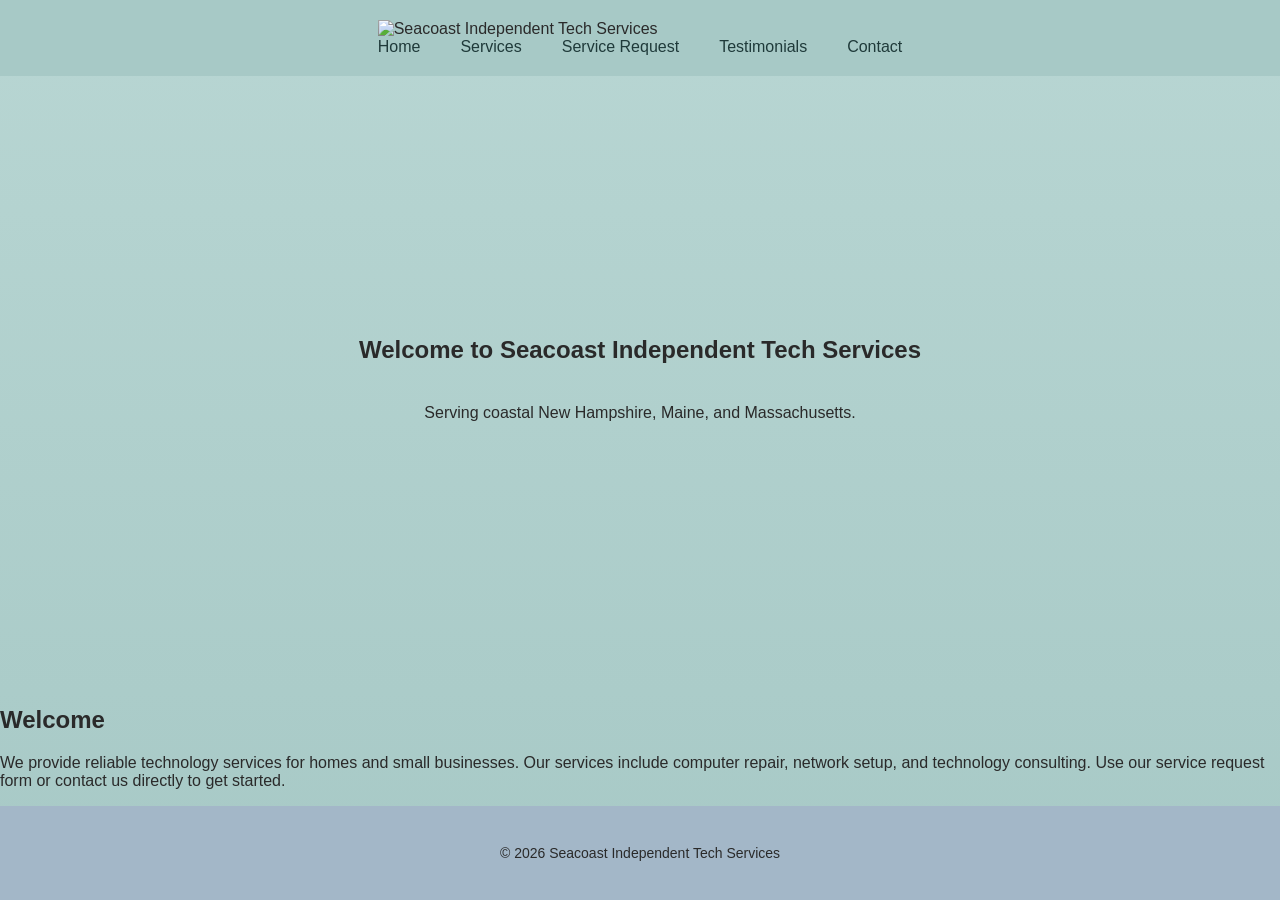
==== index.html @ e7aecda7 "Fix stylesheet path in index.html" ====
<!doctype html>
<html lang="en">
  <head>
    <meta charset="UTF-8" />
    <meta name="viewport" content="width=device-width, initial-scale=1.0" />
    <title>Seacoast Independent Tech Services</title>
    <link rel="stylesheet" href="./styles.css" />
  </head>

  <body>
    <header>
      <div class="nav-container">
        <img
          src="images/logo.png"
          class="logo"
          alt="Seacoast Independent Tech Services"
        />

        <nav>
          <a href="index.html">Home</a>
          <a href="services.html">Services</a>
          <a href="request.html">Service Request</a>
          <a href="testimonials.html">Testimonials</a>
          <a href="contact.html">Contact</a>
        </nav>
      </div>
    </header>

    <section class="hero">
      <h2>Welcome to Seacoast Independent Tech Services</h2>
      <p>Serving coastal New Hampshire, Maine, and Massachusetts.</p>
    </section>

    <section>
      <h2>Welcome</h2>
      <p>
        We provide reliable technology services for homes and small businesses.
        Our services include computer repair, network setup, and technology
        consulting. Use our service request form or contact us directly to get
        started.
      </p>
    </section>

    <footer>
      <p>© 2026 Seacoast Independent Tech Services</p>
    </footer>
  </body>
</html>
---- styles.css ----
html,
body {
  height: 100%;
  margin: 0;
  font-family: "Segoe UI", Arial, sans-serif;
  background: linear-gradient(180deg, #b8d6d3, #a7c9c6);
  color: #2a2a2a;
  display: flex;
  flex-direction: column;
  min-height: 100vh;
  align-items: center;
}

header {
  width: 100%;
  padding: 20px 40px;
  position: relative;
  display: flex;
  justify-content: center;
  align-items: center;
  background: #a7c9c6;
  box-sizing: border-box;
}

nav {
  display: flex;
  gap: 40px;
  flex-wrap: wrap;
  justify-content: center;
}

nav a {
  text-decoration: none;
  color: #1f3a3a;
  font-weight: 500;
  transition: 0.2s;
}

nav a:hover {
  color: #0f766e;
}

.logo {
  width: 90px;
}

.hero {
  flex-grow: 1;
  display: flex;
  flex-direction: column;
  align-items: center;
  justify-content: center;
  text-align: center;
  padding: 60px 20px;
  width: 100%;
  max-width: 1000px;
}

.hero h1 {
  font-size: clamp(24px, 5vw, 36px);
}

.hero h2 {
  font-size: clamp(18px, 3vw, 24px);
}
.hero p {
  max-width: 700px;
  line-height: 1.6;
  margin-bottom: 20px;
}

.hero img {
  display: block;
  margin: 40px auto;
  width: 80%;
  max-width: 900px;
  border-radius: 12px;
  box-shadow: 0 12px 30px rgba(0, 0, 0, 0.2);
}

.button {
  display: inline-block;
  background: #0f766e;
  color: white;
  padding: 12px 22px;
  border-radius: 8px;
  text-decoration: none;
  margin-top: 20px;
  transition: 0.2s;
}

.button:hover {
  background: #115e59;
}

footer {
  width: 100%;
  text-align: center;
  padding: 25px;
  background: #a3b7c8;
  font-size: 14px;
}
/* Tablet */
@media (max-width: 768px) {
  nav {
    gap: 20px;
  }

  .hero h1 {
    font-size: 28px;
  }

  .hero h2 {
    font-size: 20px;
  }
}

/* Mobile */
@media (max-width: 480px) {
  header {
    flex-direction: column;
    padding: 20px;
  }

  .logo {
    position: static;
    margin-bottom: 10px;
  }

  nav {
    flex-direction: column;
    gap: 10px;
    align-items: center;
  }

  .hero {
    padding: 40px 15px;
  }

  .hero h1 {
    font-size: 24px;
  }

  .hero p {
    font-size: 14px;
  }

  .hero img {
    width: 100%;
  }
}
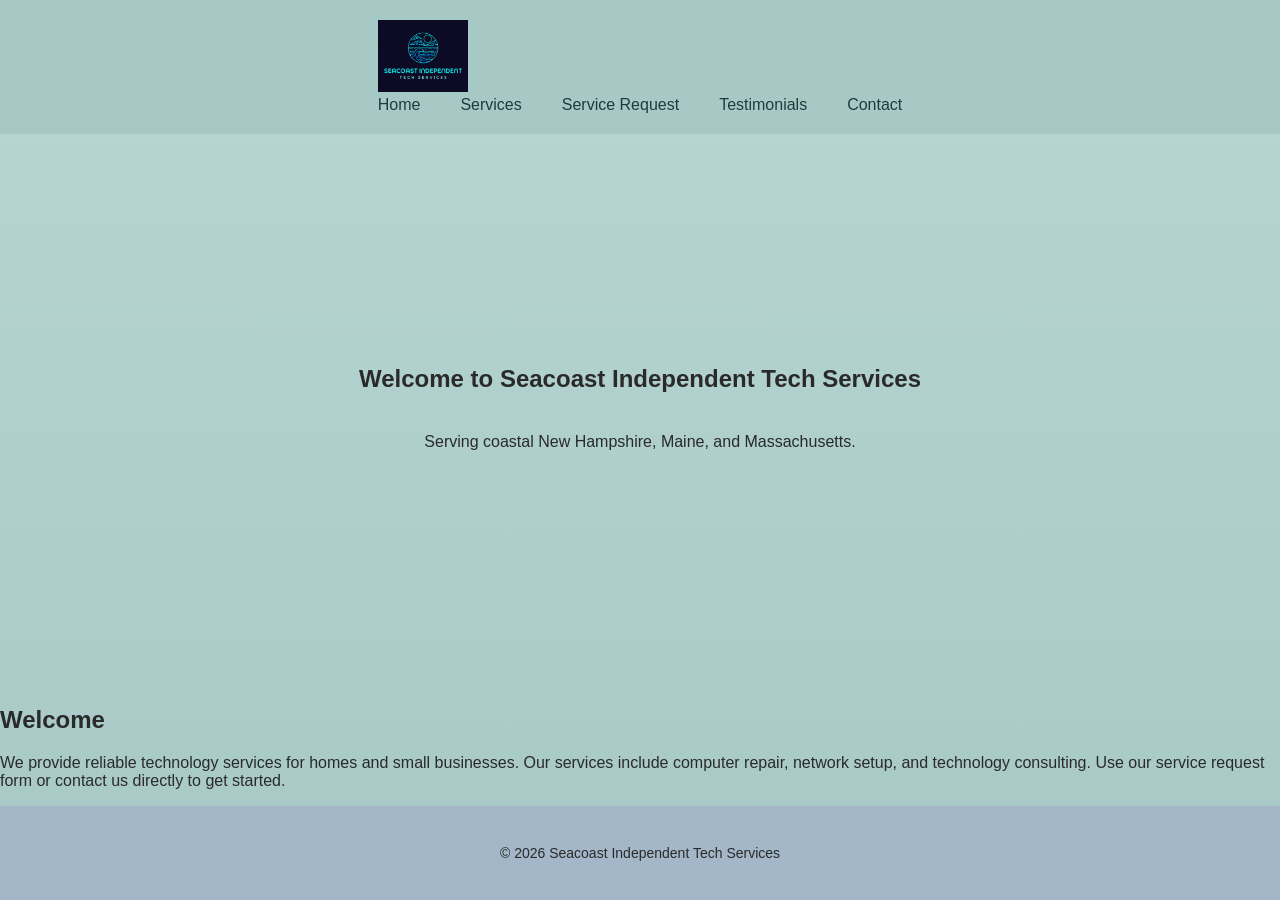
==== commit 64712eeb: "Fix image source path in index.html Updated image source path in the HTML file." ====
--- a/index.html
+++ b/index.html
@@ -11,7 +11,7 @@
     <header>
       <div class="nav-container">
         <img
-          src="images/logo.png"
+          src="logo.png"
           class="logo"
           alt="Seacoast Independent Tech Services"
         />
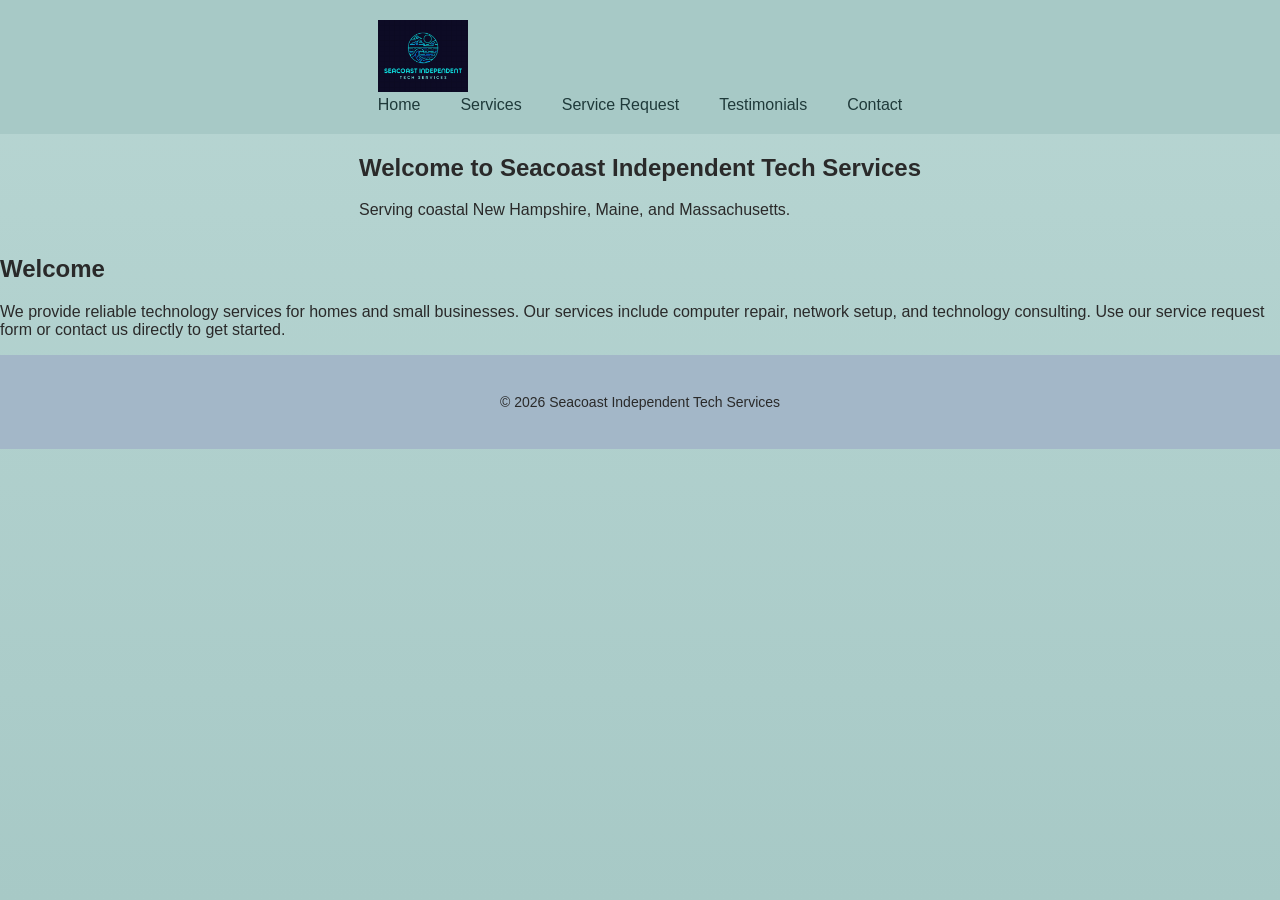
==== commit 7af2737e: "Refactor hero section and update class name Updated the hero section and changed class name for bett" ====
--- a/index.html
+++ b/index.html
@@ -26,7 +26,7 @@
       </div>
     </header>
 
-    <section class="hero">
+ <section class="container">
       <h2>Welcome to Seacoast Independent Tech Services</h2>
       <p>Serving coastal New Hampshire, Maine, and Massachusetts.</p>
     </section>
--- a/styles.css
+++ b/styles.css
@@ -148,4 +148,36 @@
   .hero img {
     width: 100%;
   }
+form {
+  display: flex;
+  flex-direction: column;
+  width: 100%;
+  max-width: 500px;
 }
+
+label {
+  margin-top: 10px;
+}
+
+input,
+textarea,
+select,
+button {
+  width: 100%;
+  padding: 10px;
+  margin-top: 5px;
+  box-sizing: border-box;
+}
+  section {
+  width: 100%;
+  max-width: 1000px;
+  margin: 0 auto;
+  padding: 20px;
+}
+  .container {
+  width: 100%;
+  max-width: 1000px;
+  margin: 0 auto;
+  padding: 20px;
+}
+}
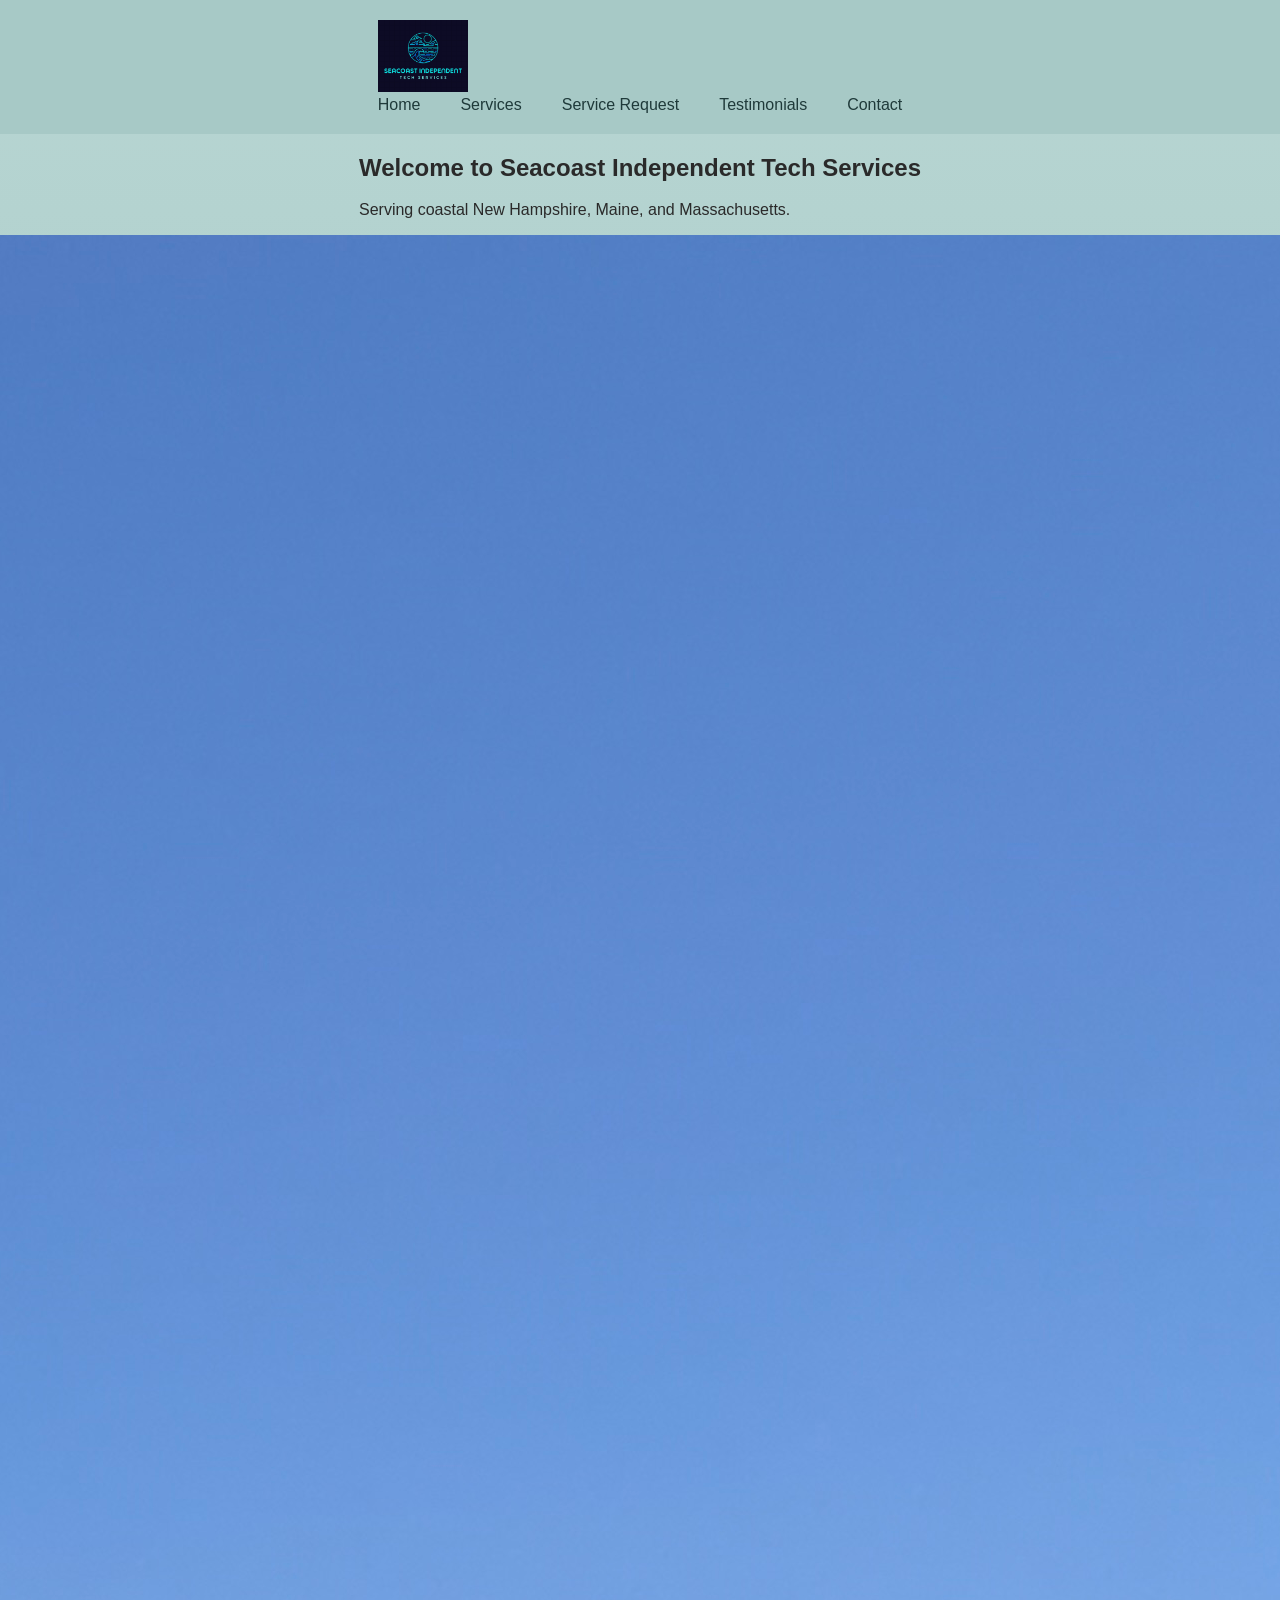
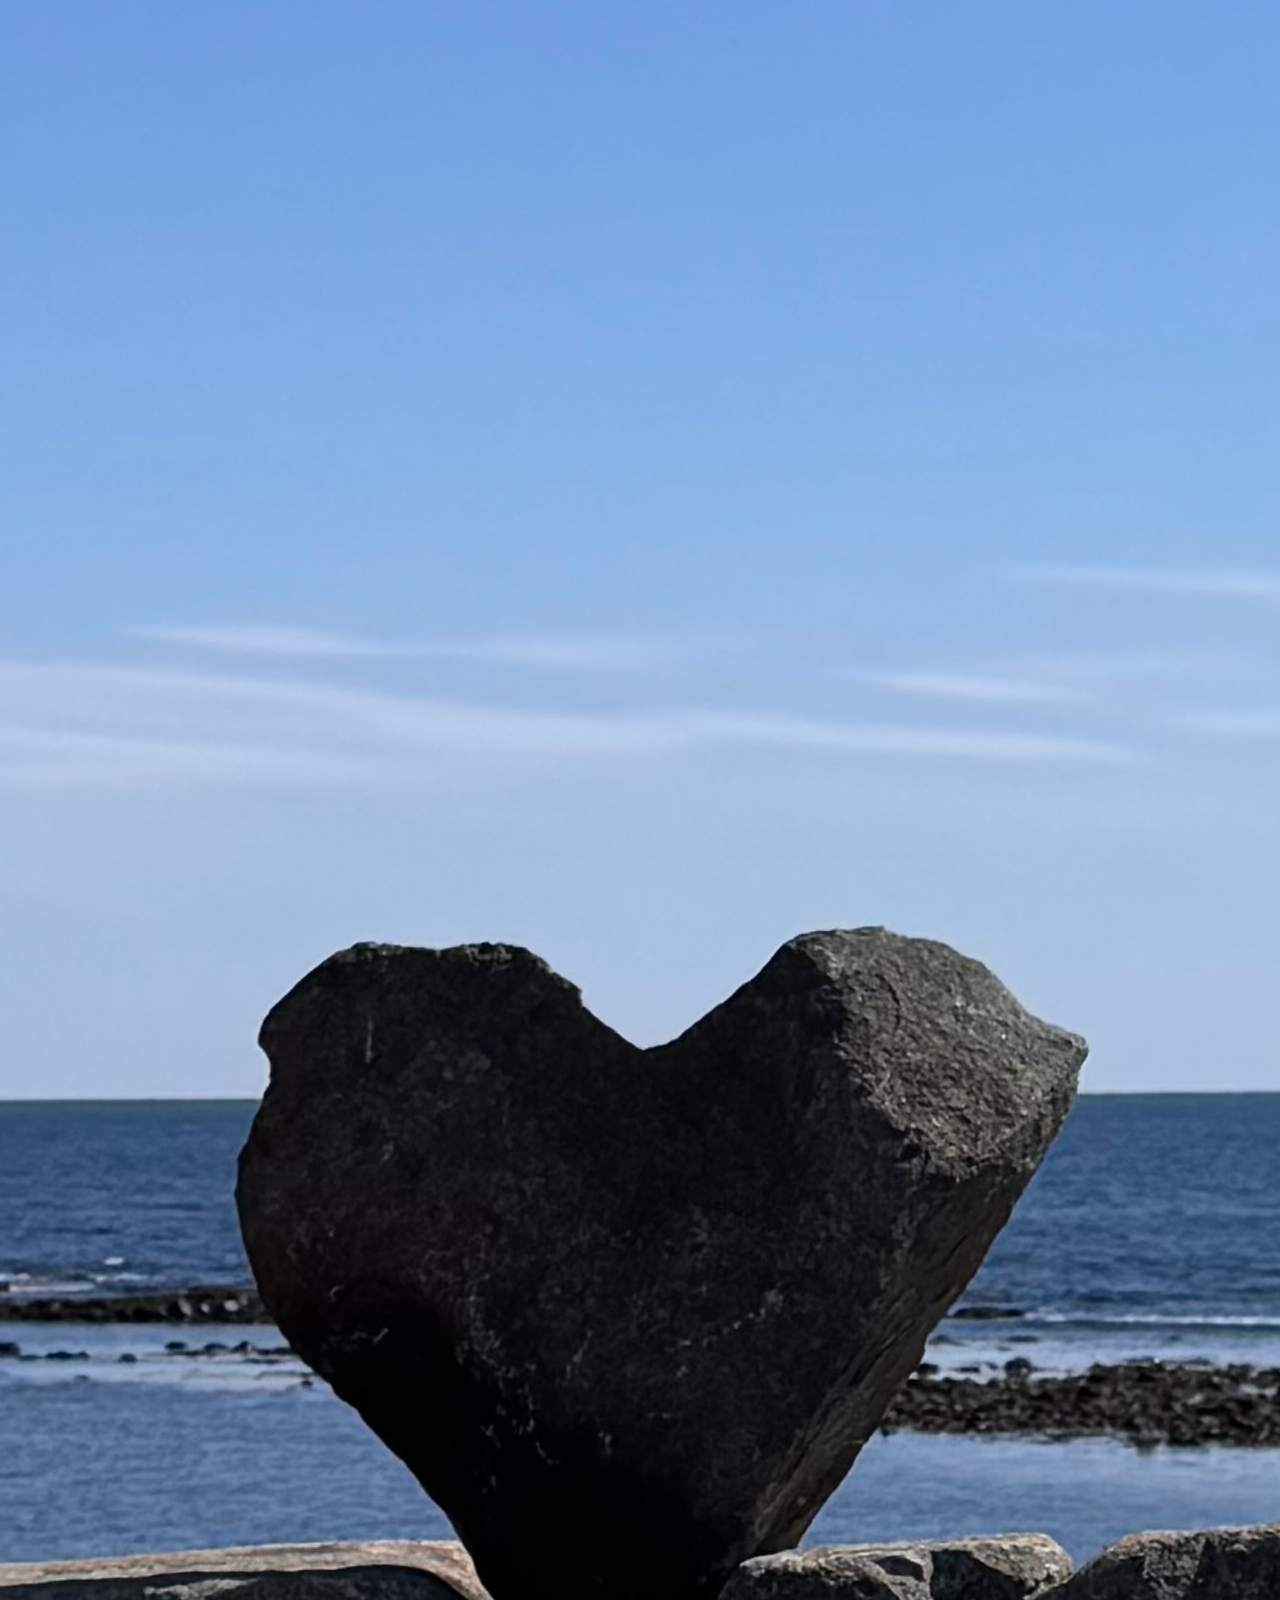
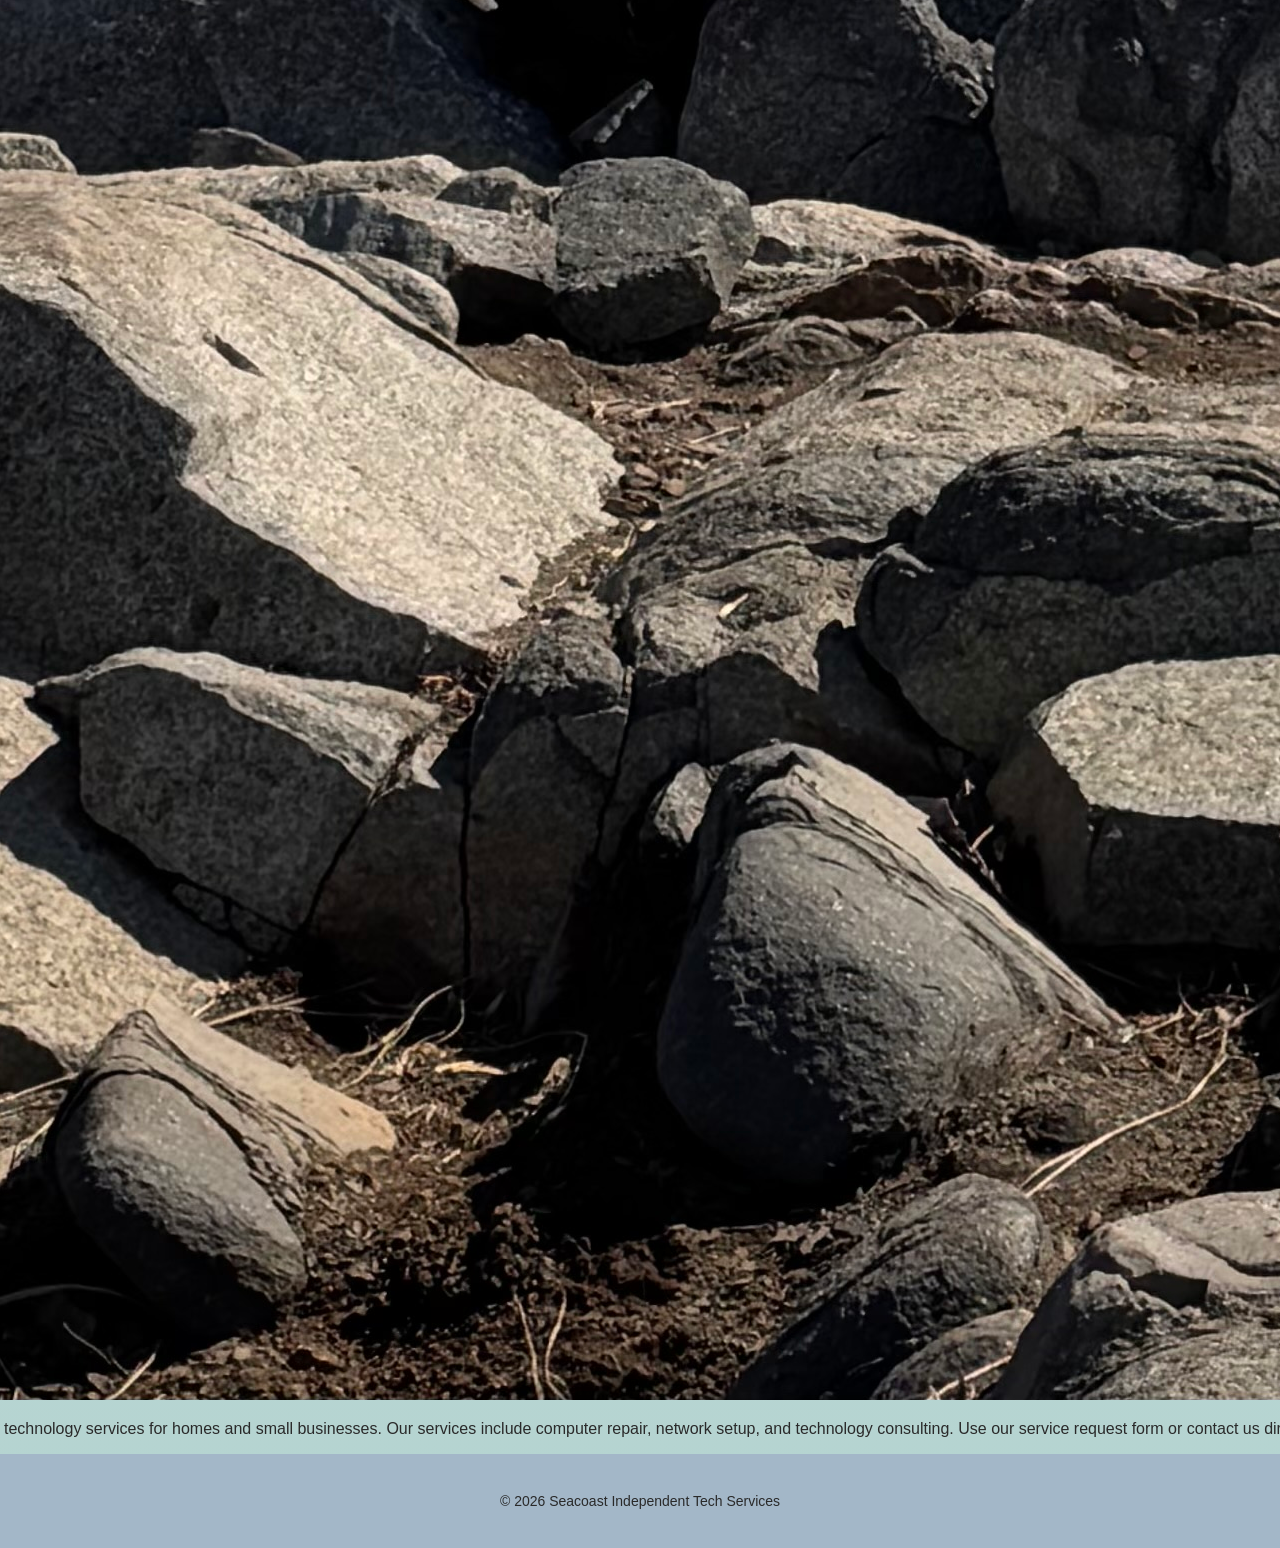
==== commit 67b43be8: "Update index.html" ====
--- a/index.html
+++ b/index.html
@@ -25,21 +25,22 @@
         </nav>
       </div>
     </header>
+<section class="container">
+  <h2>Welcome to Seacoast Independent Tech Services</h2>
+  <p>Serving coastal New Hampshire, Maine, and Massachusetts.</p>
+</section>
+<section class="container">
+  <img src="companyhome.jpeg" alt="Maine beach" class="hero-image" />
+</section>
 
- <section class="container">
-      <h2>Welcome to Seacoast Independent Tech Services</h2>
-      <p>Serving coastal New Hampshire, Maine, and Massachusetts.</p>
-    </section>
-
-    <section>
-      <h2>Welcome</h2>
-      <p>
-        We provide reliable technology services for homes and small businesses.
-        Our services include computer repair, network setup, and technology
-        consulting. Use our service request form or contact us directly to get
-        started.
-      </p>
-    </section>
+<section class="container">
+  <p>
+    We provide reliable technology services for homes and small businesses.
+    Our services include computer repair, network setup, and technology
+    consulting. Use our service request form or contact us directly to get
+    started.
+  </p>
+</section>
 
     <footer>
       <p>© 2026 Seacoast Independent Tech Services</p>
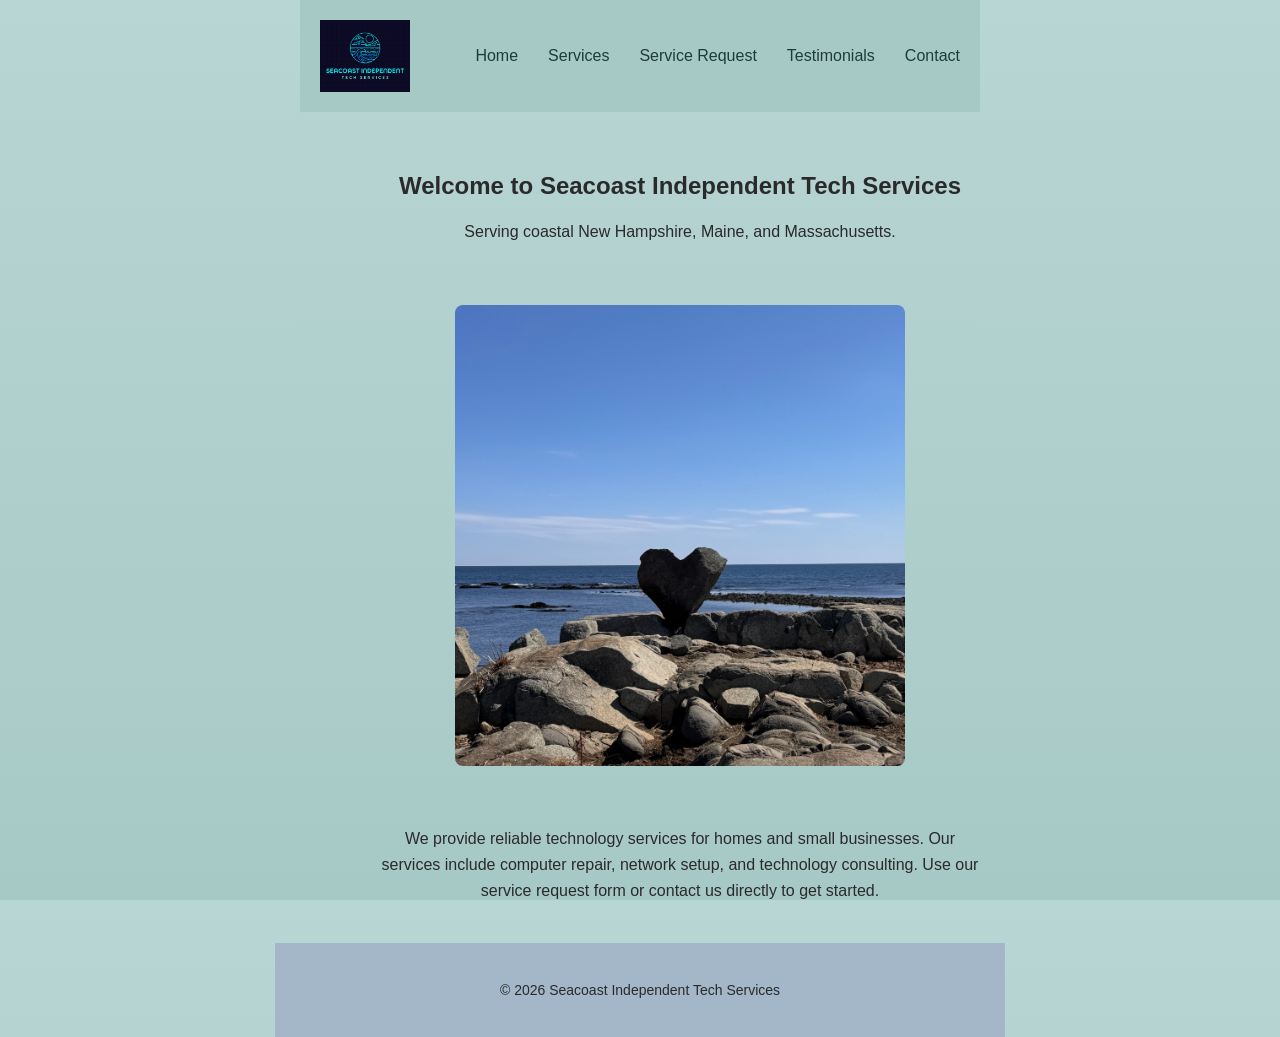
==== commit f63c799a: "Refactor HTML structure and update sections" ====
--- a/index.html
+++ b/index.html
@@ -25,15 +25,16 @@
         </nav>
       </div>
     </header>
-<section class="container">
+<main class="container">
+  <section>
   <h2>Welcome to Seacoast Independent Tech Services</h2>
   <p>Serving coastal New Hampshire, Maine, and Massachusetts.</p>
 </section>
-<section class="container">
+<section>
   <img src="companyhome.jpeg" alt="Maine beach" class="hero-image" />
 </section>
 
-<section class="container">
+<section>
   <p>
     We provide reliable technology services for homes and small businesses.
     Our services include computer repair, network setup, and technology
@@ -41,6 +42,7 @@
     started.
   </p>
 </section>
+</main>
 
     <footer>
       <p>© 2026 Seacoast Independent Tech Services</p>
--- a/styles.css
+++ b/styles.css
@@ -11,22 +11,21 @@
   align-items: center;
 }
 
+/* HEADER */
 header {
   width: 100%;
-  padding: 20px 40px;
-  position: relative;
-  display: flex;
-  justify-content: center;
-  align-items: center;
+  padding: 20px;
+  display: flex;
+  justify-content: center; /* keeps it centered */
   background: #a7c9c6;
   box-sizing: border-box;
 }
 
 nav {
   display: flex;
-  gap: 40px;
+  gap: 30px;
   flex-wrap: wrap;
-  justify-content: center;
+  justify-content: flex-end;
 }
 
 nav a {
@@ -39,11 +38,35 @@
 nav a:hover {
   color: #0f766e;
 }
+.nav-container {
+  width: 100%;
+  max-width: 1000px;   /* same as your sections */
+  margin: 0 auto;
+  display: flex;
+  align-items: center;
+  justify-content: space-between;
+}
 
 .logo {
   width: 90px;
 }
 
+/* LAYOUT SECTIONS */
+section,
+.container {
+  width: 100%;
+  max-width: 1000px;
+  margin: 0 auto;
+  padding: 20px;
+  text-align: center;
+}
+.container p {
+  max-width: 600px;
+  margin: 0 auto;
+  line-height: 1.6;
+}
+
+/* HERO */
 .hero {
   flex-grow: 1;
   display: flex;
@@ -63,21 +86,24 @@
 .hero h2 {
   font-size: clamp(18px, 3vw, 24px);
 }
+
 .hero p {
   max-width: 700px;
   line-height: 1.6;
   margin-bottom: 20px;
 }
 
-.hero img {
+
+.hero-image {
+  width: 100%;
+  max-width: 450px;
+  height: auto;
   display: block;
-  margin: 40px auto;
-  width: 80%;
-  max-width: 900px;
-  border-radius: 12px;
-  box-shadow: 0 12px 30px rgba(0, 0, 0, 0.2);
-}
-
+  margin: 20px auto;
+  border-radius: 8px;
+}
+
+/* BUTTON */
 .button {
   display: inline-block;
   background: #0f766e;
@@ -93,6 +119,29 @@
   background: #115e59;
 }
 
+/* FORM */
+form {
+  display: flex;
+  flex-direction: column;
+  width: 100%;
+  max-width: 500px;
+}
+
+label {
+  margin-top: 10px;
+}
+
+input,
+textarea,
+select,
+button {
+  width: 100%;
+  padding: 10px;
+  margin-top: 5px;
+  box-sizing: border-box;
+}
+
+/* FOOTER */
 footer {
   width: 100%;
   text-align: center;
@@ -100,7 +149,8 @@
   background: #a3b7c8;
   font-size: 14px;
 }
-/* Tablet */
+
+/* TABLET */
 @media (max-width: 768px) {
   nav {
     gap: 20px;
@@ -113,9 +163,13 @@
   .hero h2 {
     font-size: 20px;
   }
-}
-
-/* Mobile */
+
+  .hero-image {
+    max-width: 350px;
+  }
+}
+
+/*  MOBILE */
 @media (max-width: 480px) {
   header {
     flex-direction: column;
@@ -123,7 +177,6 @@
   }
 
   .logo {
-    position: static;
     margin-bottom: 10px;
   }
 
@@ -145,39 +198,7 @@
     font-size: 14px;
   }
 
-  .hero img {
-    width: 100%;
-  }
-form {
-  display: flex;
-  flex-direction: column;
-  width: 100%;
-  max-width: 500px;
-}
-
-label {
-  margin-top: 10px;
-}
-
-input,
-textarea,
-select,
-button {
-  width: 100%;
-  padding: 10px;
-  margin-top: 5px;
-  box-sizing: border-box;
-}
-  section {
-  width: 100%;
-  max-width: 1000px;
-  margin: 0 auto;
-  padding: 20px;
-}
-  .container {
-  width: 100%;
-  max-width: 1000px;
-  margin: 0 auto;
-  padding: 20px;
-}
-}
+  .hero-image {
+    max-width: 90%;
+  }
+}
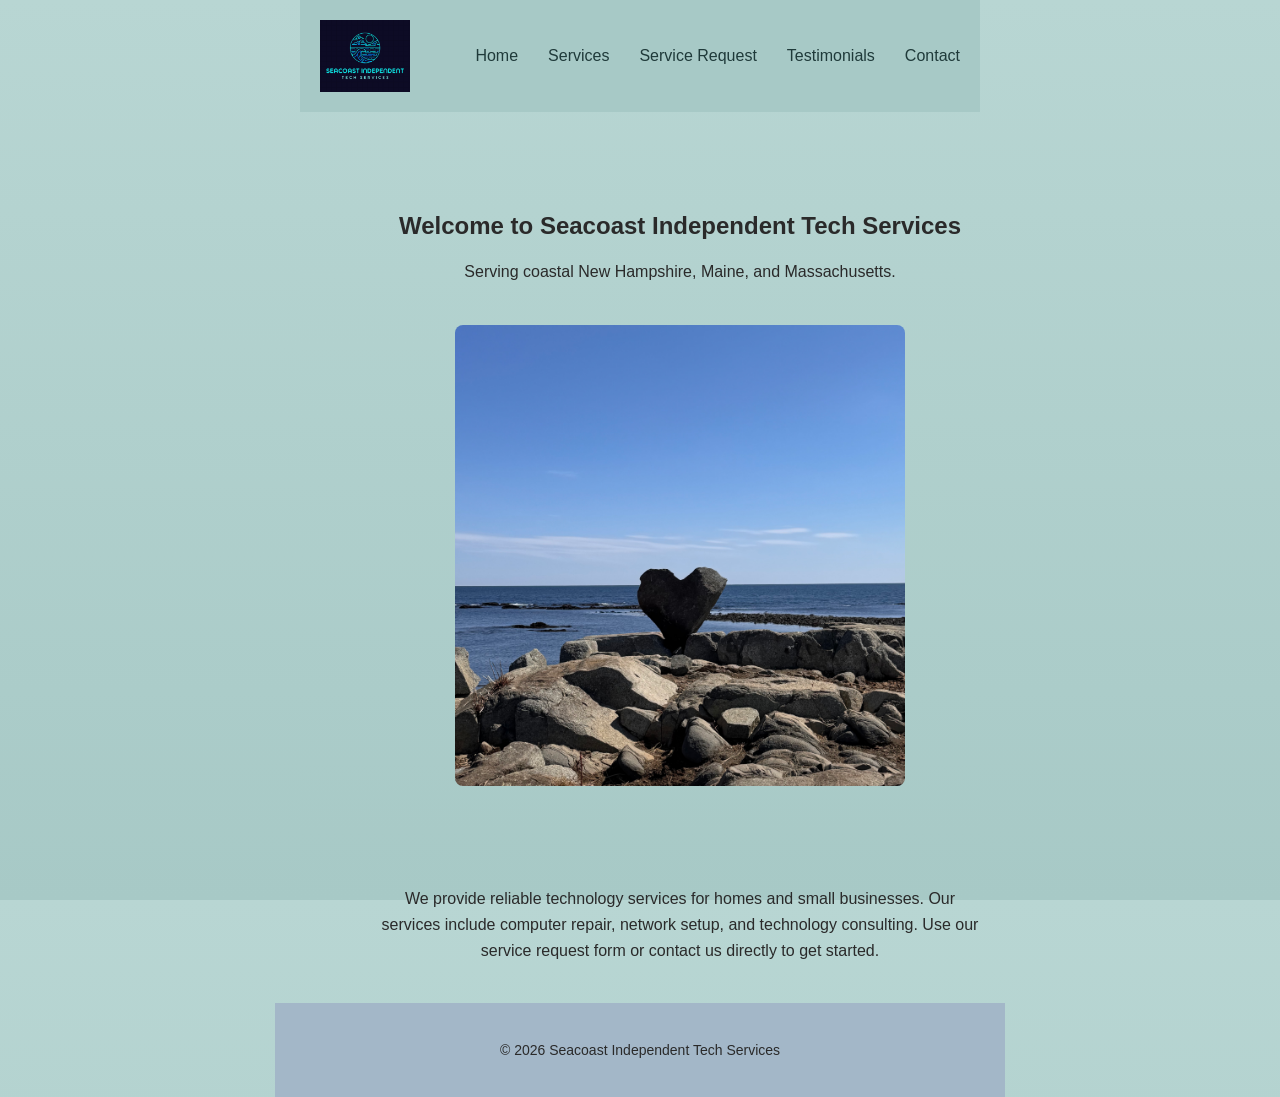
==== commit a7a780e9: "Refactor index.html structure and add hero class Updated the structure of the main section and added" ====
--- a/index.html
+++ b/index.html
@@ -25,24 +25,28 @@
         </nav>
       </div>
     </header>
-<main class="container">
-  <section>
-  <h2>Welcome to Seacoast Independent Tech Services</h2>
-  <p>Serving coastal New Hampshire, Maine, and Massachusetts.</p>
-</section>
-<section>
-  <img src="companyhome.jpeg" alt="Maine beach" class="hero-image" />
-</section>
 
-<section>
-  <p>
-    We provide reliable technology services for homes and small businesses.
-    Our services include computer repair, network setup, and technology
-    consulting. Use our service request form or contact us directly to get
-    started.
-  </p>
-</section>
-</main>
+    <main class="container">
+      <section class="hero">
+        <h2>Welcome to Seacoast Independent Tech Services</h2>
+        <p>Serving coastal New Hampshire, Maine, and Massachusetts.</p>
+
+        <img
+          src="companyhome.jpeg"
+          alt="Maine beach"
+          class="hero-image"
+        />
+      </section>
+
+      <section>
+        <p>
+          We provide reliable technology services for homes and small businesses.
+          Our services include computer repair, network setup, and technology
+          consulting. Use our service request form or contact us directly to get
+          started.
+        </p>
+      </section>
+    </main>
 
     <footer>
       <p>© 2026 Seacoast Independent Tech Services</p>
